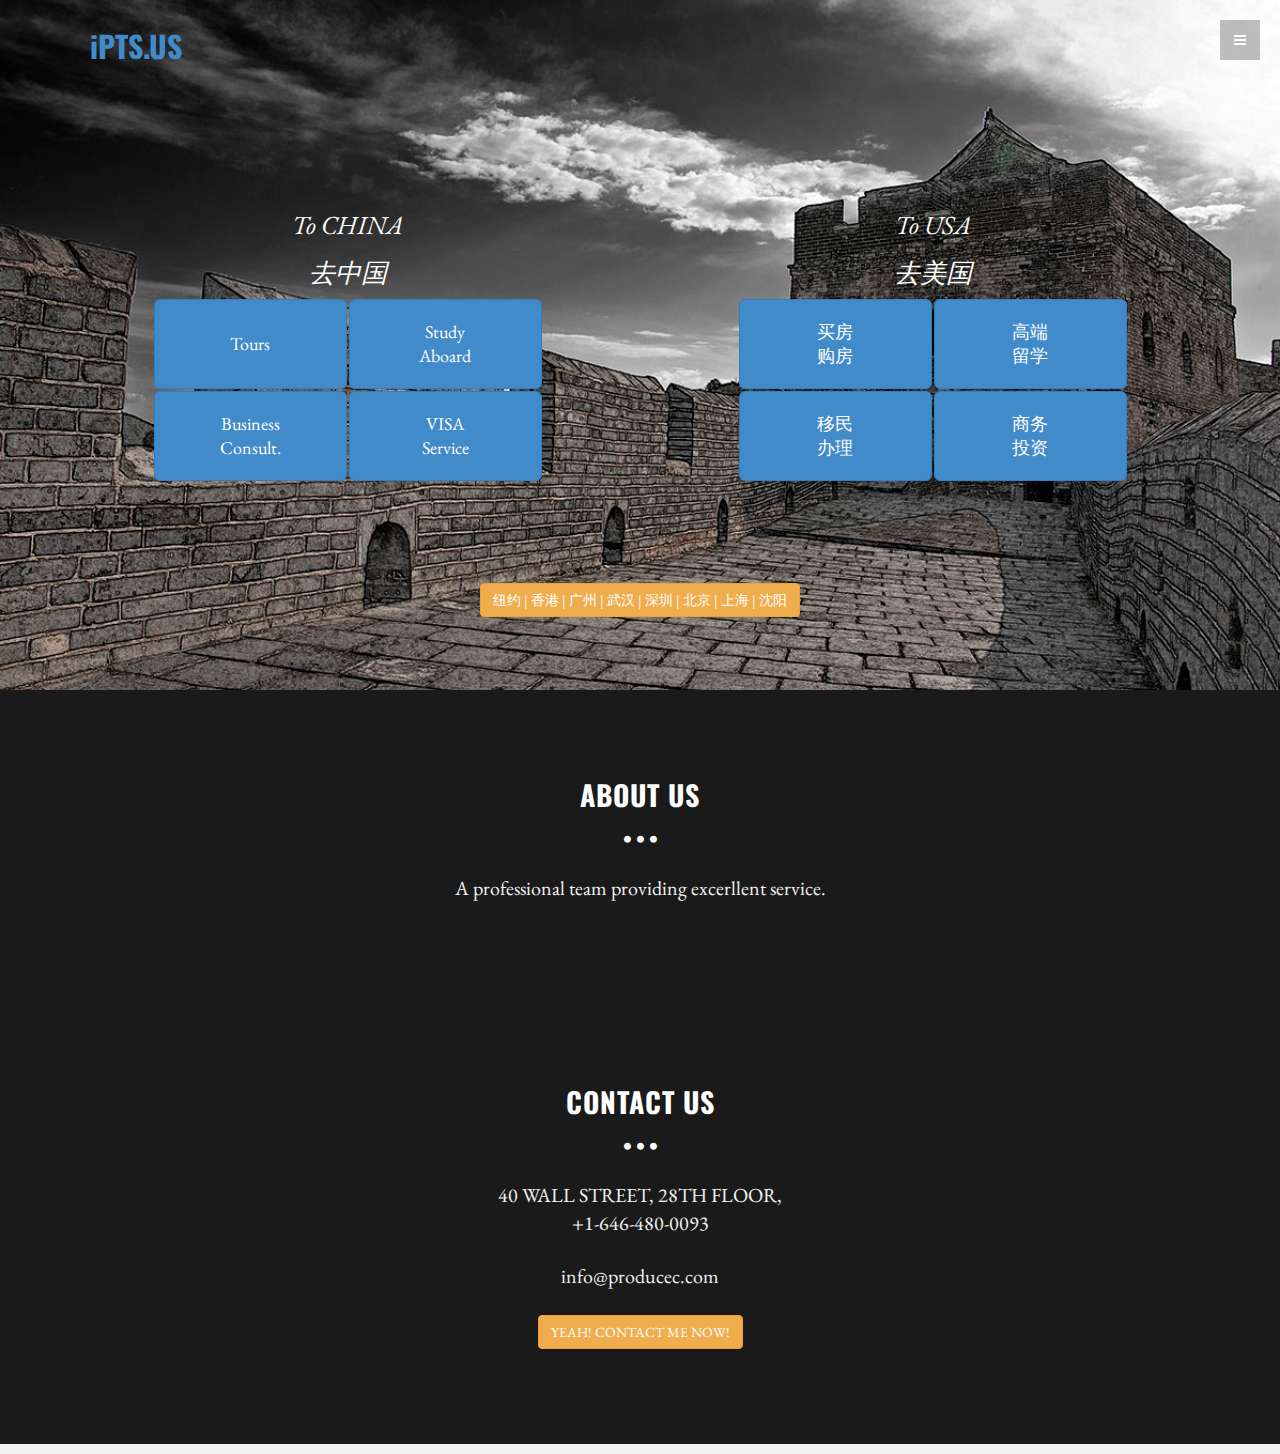
==== index.html @ e6b1e887 "init" ====
<!DOCTYPE html>
<html lang="en">
  <head>
    <meta charset="utf-8">
    <meta name="viewport" content="width=device-width, initial-scale=1.0">
    <meta name="description" content="">
    <meta name="author" content="">
    <link rel="shortcut icon" href="assets/ico/favicon.png">

    <title>IPTS</title>

    <!-- Bootstrap core CSS -->
    <link href="assets/css/bootstrap.css" rel="stylesheet">

    <!-- Custom styles for this template -->
    <link href="assets/css/main.css" rel="stylesheet">
	<link rel="stylesheet" href="assets/css/font-awesome.min.css">

    <script src="assets/js/jquery.min.js"></script>
	<script src="assets/js/modernizr.custom.js"></script>
	

	
    <link href='http://fonts.googleapis.com/css?family=Oswald:400,300,700' rel='stylesheet' type='text/css'>
    <link href='http://fonts.googleapis.com/css?family=EB+Garamond' rel='stylesheet' type='text/css'>

    <!-- HTML5 shim and Respond.js IE8 support of HTML5 elements and media queries -->
    <!--[if lt IE 9]>
      <script src="assets/js/html5shiv.js"></script>
      <script src="assets/js/respond.min.js"></script>
    <![endif]-->
  </head>

  <body data-spy="scroll" data-offset="0" data-target="#theMenu">
		
	<!-- Menu -->
	<nav class="menu" id="theMenu">
		<div class="menu-wrap">
			<h1 class="logo"><a href="index.html#home">Minimal</a></h1>
			<i class="icon-remove menu-close"></i>
			<a href="#home" class="smoothScroll">Home</a>
			<a href="#about" class="smoothScroll">About</a>
			<!--
			<a href="#portfolio" class="smoothScroll">Portfolio</a>
			-->
			<a href="#contact" class="smoothScroll">Contact</a>
			<a href="#"><i class="icon-facebook"></i></a>
			<a href="#"><i class="icon-twitter"></i></a>
			<a href="#"><i class="icon-dribbble"></i></a>
			<a href="#"><i class="icon-envelope"></i></a>
		</div>
		
		<!-- Menu button -->
		<div id="menuToggle"><i class="icon-reorder"></i></div>
	</nav>


	
	<!-- ========== HEADER SECTION ========== -->
	<section id="home" name="home"></section>
	<div id="headerwrap">
		<div class="container">
			<div class="logo">
				iPTS.US
			</div>
			<br>
			<div class="row">
			<!--
				<h1>IPTS</h1>
				<br>
				<h3>Hello, I'm Carlos. I love design.</h3>
			-->
				<div class="myspace"></div>
				<div class="col-xs-6">
					<h3>To CHINA</h3>
					<h3>去中国</h3>
					<div class="row">
						<div class="col-xs-2"></div>
						<div class="col-xs-4">
							<button type="button" class="btn btn-primary btn-lg btn-block">Tours</button>
						</div>
						<div class="col-xs-4">
							<button type="button" class="btn btn-primary btn-lg btn-block">Study<br/>Aboard</button>
						</div>
					</div>
					<div class="row">
						<div class="col-xs-2"></div>
						<div class="col-xs-4">
							<button type="button" class="btn btn-primary btn-lg btn-block">Business <br/>Consult.</button>
						</div>
						<div class="col-xs-4">
							<button type="button" class="btn btn-primary btn-lg btn-block">VISA <br/>Service</button>
						</div>					
					</div>
				</div>
				
				<div class="col-xs-6">
					<h3>To USA</h3>
					<h3>去美国</h3>
					<div class="row">
						<div class="col-xs-2"></div>
						<div class="col-xs-4">
							<button type="button" class="btn btn-primary btn-lg btn-block">买房<br/>购房</button>
						</div>
						<div class="col-xs-4">
							<button type="button" class="btn btn-primary btn-lg btn-block">高端<br/>留学</button>
						</div>
					</div>
					<div class="row">
						<div class="col-xs-2"></div>
						<div class="col-xs-4">
							<button type="button" class="btn btn-primary btn-lg btn-block">移民<br/>办理</button>
						</div>
						<div class="col-xs-4">
							<button type="button" class="btn btn-primary btn-lg btn-block">商务<br/>投资</button>
						</div>					
					</div>
				</div>

				
				<br>
				<br>
				<div class="col-lg-6 col-lg-offset-3">
				</div>
				
			</div>
		</div><!-- /container -->
		<!--
		<div class="myspace"></div>
		-->
		<div class="myspace"></div>
		
		<button type="button" class="btn btn-warning">纽约&nbsp;|&nbsp;香港&nbsp;|&nbsp;广州&nbsp;|&nbsp;武汉&nbsp;|&nbsp;深圳&nbsp;|&nbsp;北京&nbsp;|&nbsp;上海&nbsp;|&nbsp;沈阳</button>
		
	</div><!-- /headerwrap -->
	
	
	
	<!-- ========== ABOUT SECTION ========== -->
	<section id="about" name="about"></section>
	<div id="f">
		<div class="container">
			<div class="row">
				<h3>ABOUT US</h3>
				<p class="centered"><i class="icon icon-circle"></i><i class="icon icon-circle"></i><i class="icon icon-circle"></i></p>
				
				<!-- INTRO INFORMATIO-->
				<div class="col-lg-6 col-lg-offset-3">
					<p>A professional team providing excerllent service.</p>

				</div>								
			</div>
		</div><!-- /container -->
	</div><!-- /f -->
	

	<!-- ========== CAROUSEL SECTION ========== -->	
	<!--
	<section id="portfolio" name="portfolio"></section>
	<div id="f">
		<div class="container">
			<div class="row centered">
				<h3>SOME PICTURES</h3>
				<p class="centered"><i class="icon icon-circle"></i><i class="icon icon-circle"></i><i class="icon icon-circle"></i></p>
				
				<div class="col-lg-6 col-lg-offset-3">
					<div id="carousel-example-generic" class="carousel slide" data-ride="carousel">
						<!-- Wrapper for slides --
						<div class="carousel-inner">
							<div class="item active centered">
								<img class="img-responsive" src="assets/img/c1.png" alt="">
							</div>
							<div class="item centered">
								<img class="img-responsive" src="assets/img/c2.png" alt="">
							</div>
							<div class="item centered">
								<img class="img-responsive" src="assets/img/c3.png" alt="">
							</div>
						</div>
						<br>
						<br>
						<ol class="carousel-indicators">
						    <li data-target="#carousel-example-generic" data-slide-to="0" class="active"></li>
						    <li data-target="#carousel-example-generic" data-slide-to="1"></li>
						    <li data-target="#carousel-example-generic" data-slide-to="2"></li>
						</ol>
					</div>
				</div><!-- col-lg-8 --
			</div><!-- row --
		</div><!-- container --
	</div>	<!-- f -->

	<!-- ========== CONTACT SECTION ========== -->
	<section id="contact" name="contact"></section>
	<div id="f">
		<div class="container">
			<div class="row">
				<h3>CONTACT US</h3>
				<p class="centered"><i class="icon icon-circle"></i><i class="icon icon-circle"></i><i class="icon icon-circle"></i></p>
				
				<div class="col-lg-6 col-lg-offset-3">
					<p>40 WALL STREET, 28TH FLOOR, <br/NEW YORK, NY 10005<br/>+1-646-480-0093</p>
					<p>info@producec.com</p>
					<p><button type="button" class="btn btn-warning">YEAH! CONTACT ME NOW!</button></p>
				</div>
			</div>
		</div>
	</div>

	

    <!-- Bootstrap core JavaScript
    ================================================== -->
    <!-- Placed at the end of the document so the pages load faster -->
	<script src="assets/js/classie.js"></script>
    <script src="assets/js/bootstrap.min.js"></script>
    <script src="assets/js/smoothscroll.js"></script>
	<script src="assets/js/main.js"></script>
</body>
</html>
---- assets/css/main.css ----
/*
 * Author: Carlos Alvarez
 * URL: http://alvarez.is
 *
 * Project Name: Minimal - Free Bootstrap 3 Theme
 * Version: 1.0
 * URL: http://blacktie.co
 */




body {
  background-color: #f2f2f2;
    font-family: 'EB Garamond', serif;
    font-weight: 300;
    font-size: 16px;
    color: #555;

    -webkit-font-smoothing: antialiased;
    -webkit-overflow-scrolling: touch;
}

/* Titles */
h1, h2, h3, h4, h5, h6 {
    font-family: 'Oswald', sans-serif;
    font-weight: 300;
    color: #333;
}


/* Paragraph & Typographic */
p {
    line-height: 28px;
    margin-bottom: 25px;
}

.centered {
    text-align: center;
}

/* Links */
a {
    color: #f85c37;
    word-wrap: break-word;

    -webkit-transition: color 0.1s ease-in, background 0.1s ease-in;
    -moz-transition: color 0.1s ease-in, background 0.1s ease-in;
    -ms-transition: color 0.1s ease-in, background 0.1s ease-in;
    -o-transition: color 0.1s ease-in, background 0.1s ease-in;
    transition: color 0.1s ease-in, background 0.1s ease-in;
}

a:hover,
a:focus {
    color: #7b7b7b;
    text-decoration: none;
    outline: 0;
}

a:before,
a:after {
    -webkit-transition: color 0.1s ease-in, background 0.1s ease-in;
    -moz-transition: color 0.1s ease-in, background 0.1s ease-in;
    -ms-transition: color 0.1s ease-in, background 0.1s ease-in;
    -o-transition: color 0.1s ease-in, background 0.1s ease-in;
    transition: color 0.1s ease-in, background 0.1s ease-in;
}

 hr {
    display: block;
    height: 1px;
    border: 0;
    border-top: 1px solid #ccc;
    margin: 1em 0;
    padding: 0;
}


/* ==========================================================================
   Wrap Sections
   ========================================================================== */

#headerwrap {
	background: url(../img/header-bg.jpg) no-repeat center top;
	margin-top: -10px;
	padding-top:20px;
	text-align:center;
	background-attachment: relative;
	background-position: center center;
	min-height: 700px;
	width: 100%;
	
    -webkit-background-size: 100%;
    -moz-background-size: 100%;
    -o-background-size: 100%;
    background-size: 100%;

    -webkit-background-size: cover;
    -moz-background-size: cover;
    -o-background-size: cover;
    background-size: cover;
}

#headerwrap h1 {
	margin-top: 150px;
	color: white;
	font-size: 70px;
	font-weight: 700;
}

	/*=============================================*/
/*start change by tangjp*/
#headerwrap h3 {
	color: white;
	font-size: 26px;
	font-weight: 100;
    font-family: 'EB Garamond', serif;
    font-style: oblique;
}

#headerwrap .logo {
	text-align: left;
	margin-left: 20px;
	margin-top: 15px;
	font-family: 'Oswald', sans-serif;
	color: #428bca;
	font-size: 30px;
	font-weight: 700;



}
#headerwrap .myspace {
	height: 100px;
}

#headerwrap .col-xs-4 {
  position: relative;
  min-height: 1px;
  padding: 1px;
}


#headerwrap .btn-block {
	height: 90px;
}
/*end change by tangjp*/
/*=============================================*/
/* Footer Wrap */

#f {
	background: #1a1a1a;
	padding-top: 70px;
	padding-bottom: 70px;
	text-align: center
}

#f h3 {
	color: white;
	font-size: 28px;
	font-weight: 700;
	letter-spacing: 1px;	
}

#f i {
	font-size: 8px;
	color: #fff;
    padding: 3px;
}

#f p {
	font-size: 20px;
	color: #f2f2f2;
}

#f img {
	text-align: center;
}


/* MENU CONF*/

.menu {
	position: fixed;
	right: -200px;
	width: 260px;
	height: 100%;
	top: 0;
	z-index: 10;
	text-align: left;
}

.menu.menu-open {
	right: 0px;
}

.menu-wrap {
	position: absolute;
	top: 0;
	left: 60px;
	background: #1a1a1a;
	width: 200px;
	height: 100%;
}

.menu h1.logo a {
	font-family: 'Oswald', sans-serif;
	font-size: 16px;
	font-weight: 700;
	letter-spacing: 0.15em;
	line-height: 40px;
	text-transform: uppercase;
	color: #ffffff;
	margin-top: 20px;
}

.menu h1.logo a:hover {
	color: #f85c37;
}

.menu img.logo {
	margin: 20px 0;
	max-width: 160px;
}

.menu a {
	margin-left: 20px;
	color: #808080;
	display: block;
	font-size: 12px;
	font-weight: 700;
	line-height: 40px;
	letter-spacing: 0.1em;
	text-transform: uppercase;
}

.menu a:hover {
	color: #ffffff;
}

.menu a:active {
	color: #ffffff;
}

.menu a > i {
	float: left;
	display: inline-block;
	vertical-align: middle; 
	text-align: left;
	width: 25px;
	font-size: 14px;
	line-height: 40px;
	margin: 25px 2px;
}

.menu-close {
	cursor: pointer;
	display: block;
	position: absolute;
	font-size: 14px;
	color: #808080;
	width: 40px;
	height: 40px;
	line-height: 40px;
	top: 20px;
	right: 5px;
	-webkit-transition: all .1s ease-in-out;
	   -moz-transition: all .1s ease-in-out;
		-ms-transition: all .1s ease-in-out;
		 -o-transition: all .1s ease-in-out;
			transition: all .1s ease-in-out;
}

.menu-close:hover {
	color: #ffffff;
	-webkit-transition: all .1s ease-in-out;
	   -moz-transition: all .1s ease-in-out;
		-ms-transition: all .1s ease-in-out;
		 -o-transition: all .1s ease-in-out;
			transition: all .1s ease-in-out;
}

/* Push the body after clicking the menu button */
.body-push {
	overflow-x: hidden;
	position: relative;
	left: 0;
}

.body-push-toright {
	left: 200px;
}

.body-push-toleft {
	left: -200px;
}

.menu,
.body-push {
	-webkit-transition: all .3s ease;
	   -moz-transition: all .3s ease;
		-ms-transition: all .3s ease;
		 -o-transition: all .3s ease;
			transition: all .3s ease;
}

#menuToggle {
	position: absolute;
	top: 20px;
	left: 0;
	z-index: 11;
	display: block;
	text-align: center;
	font-size: 14px;
	color: #ffffff;
	width: 40px;
	height: 40px;
	line-height: 40px;
	cursor: pointer;
	background: rgba(0,0,0,0.25);
	-webkit-transition: all .1s ease-in-out;
	   -moz-transition: all .1s ease-in-out;
		-ms-transition: all .1s ease-in-out;
		 -o-transition: all .1s ease-in-out;
			transition: all .1s ease-in-out;
}

#menuToggle:hover {
	color: #ffffff;
	background: rgba(0,0,0,0.2);
	-webkit-transition: all .1s ease-in-out;
	   -moz-transition: all .1s ease-in-out;
		-ms-transition: all .1s ease-in-out;
		 -o-transition: all .1s ease-in-out;
			transition: all .1s ease-in-out;
}
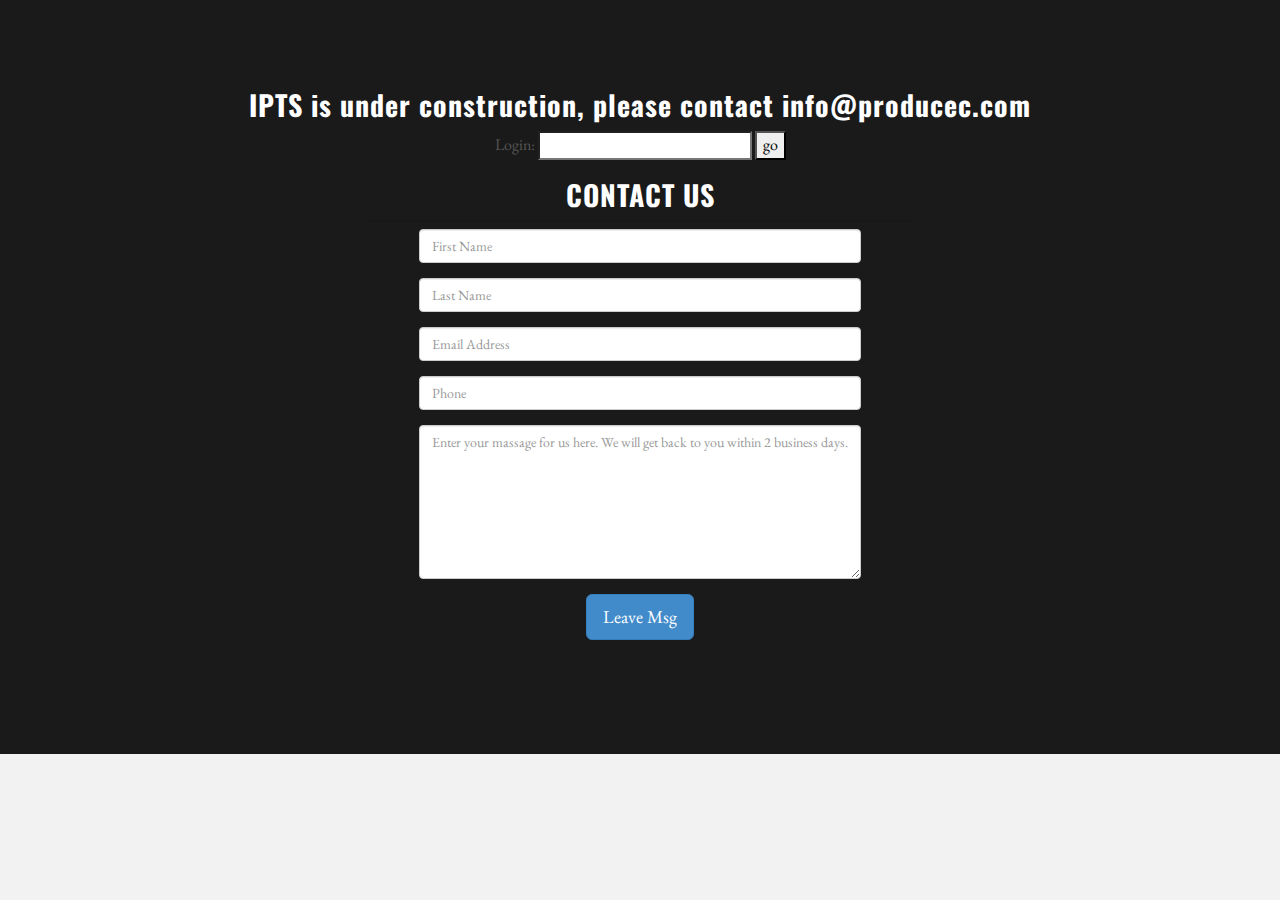
==== commit 462bd3ed: "增加地图和首页密码" ====
--- a/index.html
+++ b/index.html
@@ -4,7 +4,7 @@
     <meta charset="utf-8">
     <meta name="viewport" content="width=device-width, initial-scale=1.0">
     <meta name="description" content="">
-    <meta name="author" content="">
+    <meta name="ft@producec.com" content="">
     <link rel="shortcut icon" href="assets/ico/favicon.png">
 
     <title>IPTS</title>
@@ -32,168 +32,15 @@
   </head>
 
   <body data-spy="scroll" data-offset="0" data-target="#theMenu">
-		
-	<!-- Menu -->
-	<nav class="menu" id="theMenu">
-		<div class="menu-wrap">
-			<h1 class="logo"><a href="index.html#home">Minimal</a></h1>
-			<i class="icon-remove menu-close"></i>
-			<a href="#home" class="smoothScroll">Home</a>
-			<a href="#about" class="smoothScroll">About</a>
-			<!--
-			<a href="#portfolio" class="smoothScroll">Portfolio</a>
-			-->
-			<a href="#contact" class="smoothScroll">Contact</a>
-			<a href="#"><i class="icon-facebook"></i></a>
-			<a href="#"><i class="icon-twitter"></i></a>
-			<a href="#"><i class="icon-dribbble"></i></a>
-			<a href="#"><i class="icon-envelope"></i></a>
-		</div>
-		
-		<!-- Menu button -->
-		<div id="menuToggle"><i class="icon-reorder"></i></div>
-	</nav>
-
-
-	
-	<!-- ========== HEADER SECTION ========== -->
-	<section id="home" name="home"></section>
-	<div id="headerwrap">
-		<div class="container">
-			<div class="logo">
-				iPTS.US
-			</div>
-			<br>
-			<div class="row">
-			<!--
-				<h1>IPTS</h1>
-				<br>
-				<h3>Hello, I'm Carlos. I love design.</h3>
-			-->
-				<div class="myspace"></div>
-				<div class="col-xs-6">
-					<h3>To CHINA</h3>
-					<h3>去中国</h3>
-					<div class="row">
-						<div class="col-xs-2"></div>
-						<div class="col-xs-4">
-							<button type="button" class="btn btn-primary btn-lg btn-block">Tours</button>
-						</div>
-						<div class="col-xs-4">
-							<button type="button" class="btn btn-primary btn-lg btn-block">Study<br/>Aboard</button>
-						</div>
-					</div>
-					<div class="row">
-						<div class="col-xs-2"></div>
-						<div class="col-xs-4">
-							<button type="button" class="btn btn-primary btn-lg btn-block">Business <br/>Consult.</button>
-						</div>
-						<div class="col-xs-4">
-							<button type="button" class="btn btn-primary btn-lg btn-block">VISA <br/>Service</button>
-						</div>					
-					</div>
-				</div>
-				
-				<div class="col-xs-6">
-					<h3>To USA</h3>
-					<h3>去美国</h3>
-					<div class="row">
-						<div class="col-xs-2"></div>
-						<div class="col-xs-4">
-							<button type="button" class="btn btn-primary btn-lg btn-block">买房<br/>购房</button>
-						</div>
-						<div class="col-xs-4">
-							<button type="button" class="btn btn-primary btn-lg btn-block">高端<br/>留学</button>
-						</div>
-					</div>
-					<div class="row">
-						<div class="col-xs-2"></div>
-						<div class="col-xs-4">
-							<button type="button" class="btn btn-primary btn-lg btn-block">移民<br/>办理</button>
-						</div>
-						<div class="col-xs-4">
-							<button type="button" class="btn btn-primary btn-lg btn-block">商务<br/>投资</button>
-						</div>					
-					</div>
-				</div>
-
-				
-				<br>
-				<br>
-				<div class="col-lg-6 col-lg-offset-3">
-				</div>
-				
-			</div>
-		</div><!-- /container -->
-		<!--
-		<div class="myspace"></div>
-		-->
-		<div class="myspace"></div>
-		
-		<button type="button" class="btn btn-warning">纽约&nbsp;|&nbsp;香港&nbsp;|&nbsp;广州&nbsp;|&nbsp;武汉&nbsp;|&nbsp;深圳&nbsp;|&nbsp;北京&nbsp;|&nbsp;上海&nbsp;|&nbsp;沈阳</button>
-		
-	</div><!-- /headerwrap -->
 	
 	
-	
-	<!-- ========== ABOUT SECTION ========== -->
-	<section id="about" name="about"></section>
-	<div id="f">
-		<div class="container">
-			<div class="row">
-				<h3>ABOUT US</h3>
-				<p class="centered"><i class="icon icon-circle"></i><i class="icon icon-circle"></i><i class="icon icon-circle"></i></p>
-				
-				<!-- INTRO INFORMATIO-->
-				<div class="col-lg-6 col-lg-offset-3">
-					<p>A professional team providing excerllent service.</p>
-
-				</div>								
-			</div>
-		</div><!-- /container -->
-	</div><!-- /f -->
-	
-
-	<!-- ========== CAROUSEL SECTION ========== -->	
-	<!--
-	<section id="portfolio" name="portfolio"></section>
-	<div id="f">
-		<div class="container">
-			<div class="row centered">
-				<h3>SOME PICTURES</h3>
-				<p class="centered"><i class="icon icon-circle"></i><i class="icon icon-circle"></i><i class="icon icon-circle"></i></p>
-				
-				<div class="col-lg-6 col-lg-offset-3">
-					<div id="carousel-example-generic" class="carousel slide" data-ride="carousel">
-						<!-- Wrapper for slides --
-						<div class="carousel-inner">
-							<div class="item active centered">
-								<img class="img-responsive" src="assets/img/c1.png" alt="">
-							</div>
-							<div class="item centered">
-								<img class="img-responsive" src="assets/img/c2.png" alt="">
-							</div>
-							<div class="item centered">
-								<img class="img-responsive" src="assets/img/c3.png" alt="">
-							</div>
-						</div>
-						<br>
-						<br>
-						<ol class="carousel-indicators">
-						    <li data-target="#carousel-example-generic" data-slide-to="0" class="active"></li>
-						    <li data-target="#carousel-example-generic" data-slide-to="1"></li>
-						    <li data-target="#carousel-example-generic" data-slide-to="2"></li>
-						</ol>
-					</div>
-				</div><!-- col-lg-8 --
-			</div><!-- row --
-		</div><!-- container --
-	</div>	<!-- f -->
 
 	<!-- ========== CONTACT SECTION ========== -->
 	<section id="contact" name="contact"></section>
 	<div id="f">
 		<div class="container">
+		<h3>IPTS is under construction, please contact info@producec.com</h3>
+<!-- 
 			<div class="row">
 				<h3>CONTACT US</h3>
 				<p class="centered"><i class="icon icon-circle"></i><i class="icon icon-circle"></i><i class="icon icon-circle"></i></p>
@@ -204,6 +51,58 @@
 					<p><button type="button" class="btn btn-warning">YEAH! CONTACT ME NOW!</button></p>
 				</div>
 			</div>
+ -->
+			<form class="form-horizontal" name="input" action="redirect.php" method="post">
+				Login: 
+				<input type="password" name="pass" />
+				<input type="submit" value="go" />
+			</form>
+			<div class="row">
+				<h3>CONTACT US</h3>
+				<div class="col-md-3"></div>
+		        <div class="col-md-6">
+		            <div class="well-ft">
+		                <form class="form-horizontal" method="post">
+		                    <fieldset>
+<!-- 		                        <legend class="text-center header">Contact us</legend> -->
+		                        <div class="form-group">
+		                            <div class="col-md-10 col-md-offset-1">
+		                                <input id="fname" name="name" type="text" placeholder="First Name" class="form-control">
+		                            </div>
+		                        </div>
+		                        <div class="form-group">
+		                            <div class="col-md-10 col-md-offset-1">
+		                                <input id="lname" name="name" type="text" placeholder="Last Name" class="form-control">
+		                            </div>
+		                        </div>
+
+		                        <div class="form-group">
+		                            <div class="col-md-10 col-md-offset-1">
+		                                <input id="email" name="email" type="text" placeholder="Email Address" class="form-control">
+		                            </div>
+		                        </div>
+
+		                        <div class="form-group">
+		                            <div class="col-md-10 col-md-offset-1">
+		                                <input id="phone" name="phone" type="text" placeholder="Phone" class="form-control">
+		                            </div>
+		                        </div>
+
+		                        <div class="form-group">
+		                            <div class="col-md-10 col-md-offset-1">
+		                                <textarea class="form-control" id="message" name="message" placeholder="Enter your massage for us here. We will get back to you within 2 business days." rows="7"></textarea>
+		                            </div>
+		                        </div>
+
+		                        <div class="form-group">
+		                            <div class="col-md-12 text-center">
+		                                <button type="submit" class="btn btn-primary btn-lg">Leave Msg</button>
+		                            </div>
+		                        </div>
+		                    </fieldset>
+		                </form>
+		            </div>
+		        </div>
 		</div>
 	</div>
 
@@ -212,6 +111,8 @@
     <!-- Bootstrap core JavaScript
     ================================================== -->
     <!-- Placed at the end of the document so the pages load faster -->
+    <script src="http://maps.google.com/maps/api/js?sensor=false"></script>
+	<script src="assets/js/map.js"></script>
 	<script src="assets/js/classie.js"></script>
     <script src="assets/js/bootstrap.min.js"></script>
     <script src="assets/js/smoothscroll.js"></script>
--- a/assets/css/main.css
+++ b/assets/css/main.css
@@ -115,7 +115,7 @@
 	color: white;
 	font-size: 26px;
 	font-weight: 100;
-    font-family: 'EB Garamond', serif;
+    /*font-family: 'EB Garamond', serif;*/
     font-style: oblique;
 }
 
@@ -144,7 +144,50 @@
 
 #headerwrap .btn-block {
 	height: 90px;
-}
+	font-weight: 100;
+	font-family: 'Oswald', sans-serif;
+}
+
+.padbig {
+    padding: 20px;
+}
+
+
+.map {
+    min-width: 300px;
+    min-height:200px;
+    width:100%;
+    height:100%;
+}
+
+.well-ft {
+  min-height: 20px;
+  padding: 19px;
+  margin-bottom: 20px;
+  /*background-color: #f5f5f5;*/
+  /*border: 1px solid #e3e3e3;*/
+  border-radius: 4px;
+  -webkit-box-shadow: inset 0 1px 1px rgba(0, 0, 0, 0.05);
+          box-shadow: inset 0 1px 1px rgba(0, 0, 0, 0.05);	
+  padding: 9px;
+  border-radius: 3px;
+}
+
+.panel-ft {
+	color: white;
+  margin-bottom: 20px;
+  /*background-color: #ffffff;*/
+  /*border: 1px solid #e3e3e3;*/
+  border-radius: 4px;
+  -webkit-box-shadow: 0 1px 1px rgba(0, 0, 0, 0.05);
+          box-shadow: 0 1px 1px rgba(0, 0, 0, 0.05);
+}
+
+.panel-ft h4 {
+	color: white;
+	font-weight: 700;
+}
+
 /*end change by tangjp*/
 /*=============================================*/
 /* Footer Wrap */
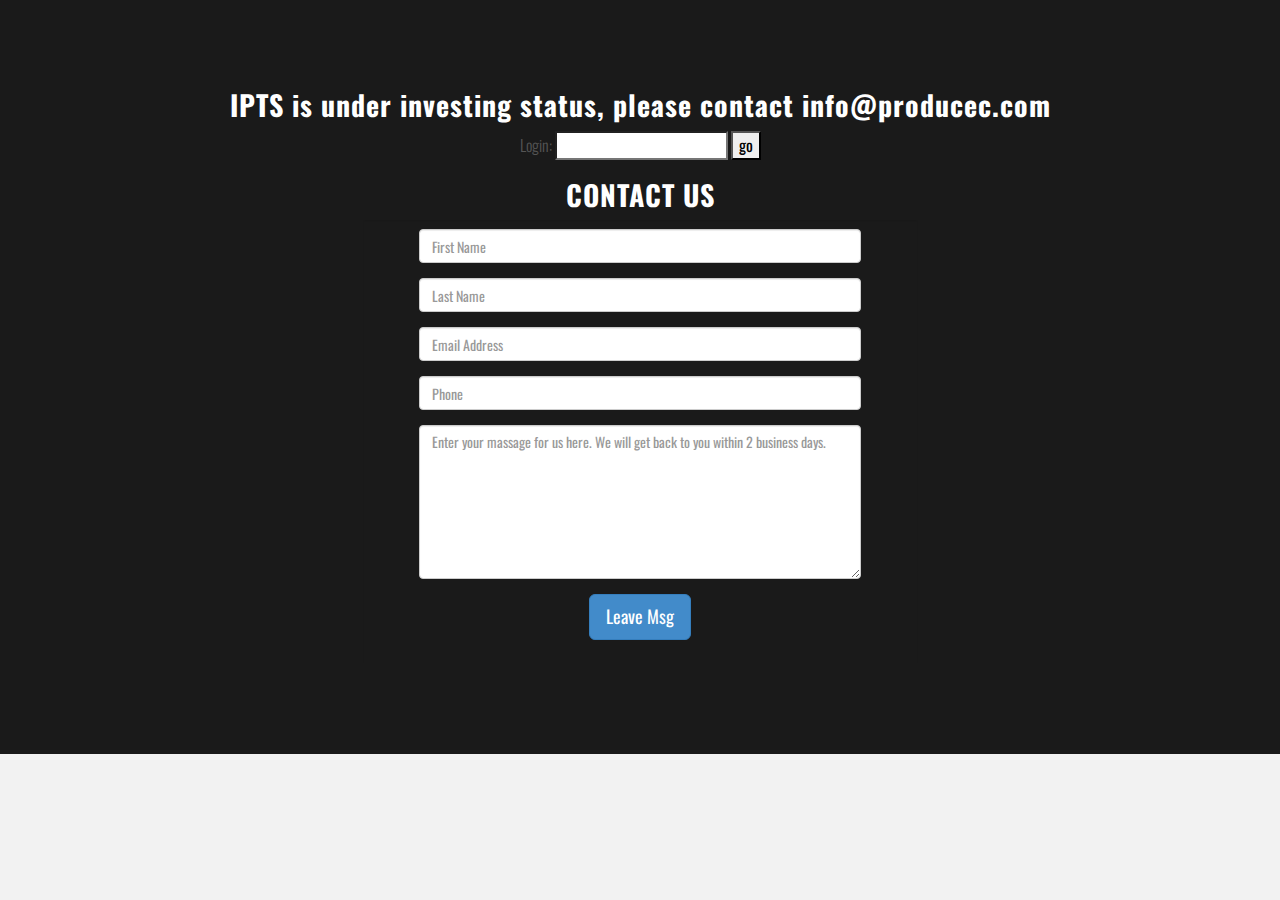
==== commit a332d503: "改动首页部分字体和链接，增加留学页面的JS关联" ====
--- a/index.html
+++ b/index.html
@@ -39,7 +39,7 @@
 	<section id="contact" name="contact"></section>
 	<div id="f">
 		<div class="container">
-		<h3>IPTS is under construction, please contact info@producec.com</h3>
+		<h3>IPTS is under investing status, please contact info@producec.com</h3>
 <!-- 
 			<div class="row">
 				<h3>CONTACT US</h3>
--- a/assets/css/main.css
+++ b/assets/css/main.css
@@ -12,7 +12,7 @@
 
 body {
   background-color: #f2f2f2;
-    font-family: 'EB Garamond', serif;
+    font-family: 'Oswald', sans-serif, 'EB Garamond', serif;
     font-weight: 300;
     font-size: 16px;
     color: #555;
@@ -141,6 +141,11 @@
   padding: 1px;
 }
 
+#headerwrap .col-xs-10 {
+  position: relative;
+  min-height: 1px;
+  padding: 1px;
+}
 
 #headerwrap .btn-block {
 	height: 90px;
@@ -174,19 +179,137 @@
 }
 
 .panel-ft {
-	color: white;
+  color: white;
   margin-bottom: 20px;
+  /*margin-top: 20px;*/
   /*background-color: #ffffff;*/
   /*border: 1px solid #e3e3e3;*/
   border-radius: 4px;
+  border: 0px;
   -webkit-box-shadow: 0 1px 1px rgba(0, 0, 0, 0.05);
           box-shadow: 0 1px 1px rgba(0, 0, 0, 0.05);
+}
+
+.row-ft {
+	margin-top: 5px;
+	/*margin-right: 55px;*/
 }
 
 .panel-ft h4 {
 	color: white;
 	font-weight: 700;
 }
+
+#colordiv > .container {
+	margin-top: 20px;
+}
+
+
+/*study start*/
+
+   #colordiv {
+        background-color: rgb(200, 208, 216);
+    }
+
+    .navbar-inverse {
+        background-color: #428BCA;
+    }
+
+    .navbar-inverse .navbar-nav > .active > a:hover, .navbar-inverse .navbar-nav > li > a:hover, .navbar-inverse .navbar-nav > li > a:focus {
+        background-color: #428BCA;
+        border-bottom: 3px solid white;
+    }
+
+    .navbar-inverse .navbar-nav > .active > a, .navbar-inverse .navbar-nav > .open > a, .navbar-inverse .navbar-nav > .open > a, .navbar-inverse .navbar-nav > .open > a:hover, .navbar-inverse .navbar-nav > .open > a, .navbar-inverse .navbar-nav > .open > a:hover, .navbar-inverse .navbar-nav > .open > a:focus {
+        background-color: #71AB6F;
+    }
+
+    .navbar-inverse {
+        background-image: none;
+    }
+
+    .dropdown-menu > li > a:hover, .dropdown-menu > li > a:focus {
+        background-image: none;
+    }
+
+    .navbar-inverse {
+        border-color: transparent;
+    }
+
+    .navbar-inverse .navbar-brand {
+        color: #FFFFFF;
+    }
+
+    .navbar-inverse .navbar-brand:hover {
+        color: #FFFFFF;
+    }
+
+    .navbar-inverse .navbar-nav > li > a {
+        color: #FFFFFF;
+    }
+
+    .navbar-inverse .navbar-nav > li > a:hover, .navbar-inverse .navbar-nav > li > a:focus {
+        color: #FFFFFF;
+    }
+
+    .navbar-inverse .navbar-nav > .active > a, .navbar-inverse .navbar-nav > .open > a, .navbar-inverse .navbar-nav > .open > a:hover, .navbar-inverse .navbar-nav > .open > a:focus {
+        color: #FFFFFF;
+    }
+
+    .navbar-inverse .navbar-nav > .active > a:hover, .navbar-inverse .navbar-nav > .active > a:focus {
+        color: #FFFFFF;
+    }
+
+
+    .navbar-inverse .navbar-nav > .dropdown > a .caret {
+        border-top-color: #999999;
+    }
+
+    .navbar-inverse .navbar-nav > .dropdown > a:hover .caret {
+        border-top-color: #9CFF99;
+    }
+
+    .navbar-inverse .navbar-nav > .dropdown > a .caret {
+        border-bottom-color: #999999;
+    }
+
+    .navbar-inverse .navbar-nav > .dropdown > a:hover .caret {
+        border-bottom-color: #9CFF99;
+    }
+
+
+
+    /* Carousel base class */
+    .carousel {
+      height: 350px;
+      /*margin-bottom: 60px;*/
+    }
+    /* Since positioning the image, we need to help out the caption */
+    .carousel-caption {
+      z-index: 10;
+    }
+
+    /* Declare heights because of positioning of img element */
+    .carousel .item {
+      height: 350px;
+      background-color: #7f96ae;
+    }
+/*study end*/
+
+
+
+
+
+
+
+
+
+
+
+
+
+
+
 
 /*end change by tangjp*/
 /*=============================================*/
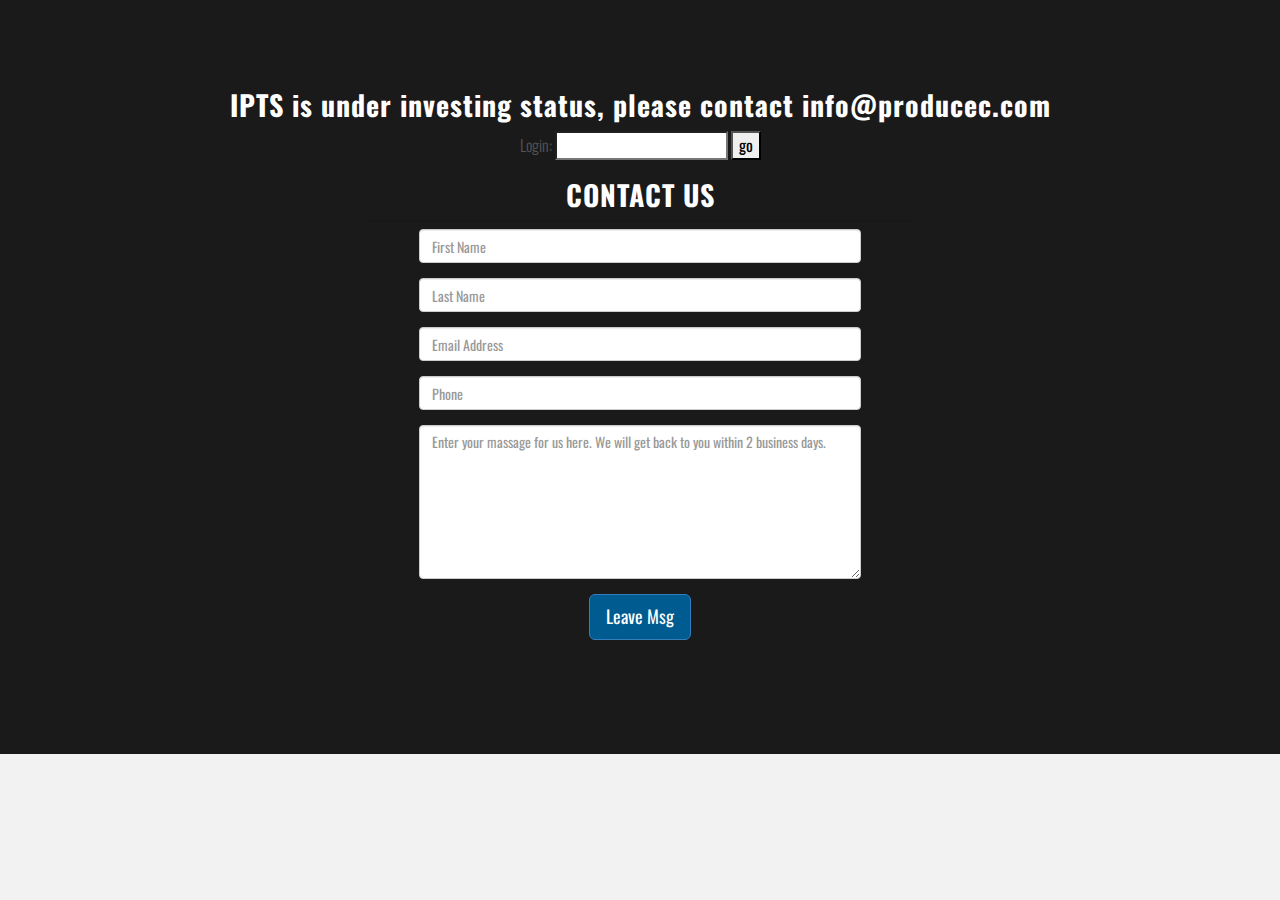
==== commit 97d96d09: "syn ipts" ====
--- a/index.html
+++ b/index.html
@@ -1,121 +1,121 @@
-<!DOCTYPE html>
-<html lang="en">
-  <head>
-    <meta charset="utf-8">
-    <meta name="viewport" content="width=device-width, initial-scale=1.0">
-    <meta name="description" content="">
-    <meta name="ft@producec.com" content="">
-    <link rel="shortcut icon" href="assets/ico/favicon.png">
-
-    <title>IPTS</title>
-
-    <!-- Bootstrap core CSS -->
-    <link href="assets/css/bootstrap.css" rel="stylesheet">
-
-    <!-- Custom styles for this template -->
-    <link href="assets/css/main.css" rel="stylesheet">
-	<link rel="stylesheet" href="assets/css/font-awesome.min.css">
-
-    <script src="assets/js/jquery.min.js"></script>
-	<script src="assets/js/modernizr.custom.js"></script>
-	
-
-	
-    <link href='http://fonts.googleapis.com/css?family=Oswald:400,300,700' rel='stylesheet' type='text/css'>
-    <link href='http://fonts.googleapis.com/css?family=EB+Garamond' rel='stylesheet' type='text/css'>
-
-    <!-- HTML5 shim and Respond.js IE8 support of HTML5 elements and media queries -->
-    <!--[if lt IE 9]>
-      <script src="assets/js/html5shiv.js"></script>
-      <script src="assets/js/respond.min.js"></script>
-    <![endif]-->
-  </head>
-
-  <body data-spy="scroll" data-offset="0" data-target="#theMenu">
-	
-	
-
-	<!-- ========== CONTACT SECTION ========== -->
-	<section id="contact" name="contact"></section>
-	<div id="f">
-		<div class="container">
-		<h3>IPTS is under investing status, please contact info@producec.com</h3>
-<!-- 
-			<div class="row">
-				<h3>CONTACT US</h3>
-				<p class="centered"><i class="icon icon-circle"></i><i class="icon icon-circle"></i><i class="icon icon-circle"></i></p>
-				
-				<div class="col-lg-6 col-lg-offset-3">
-					<p>40 WALL STREET, 28TH FLOOR, <br/NEW YORK, NY 10005<br/>+1-646-480-0093</p>
-					<p>info@producec.com</p>
-					<p><button type="button" class="btn btn-warning">YEAH! CONTACT ME NOW!</button></p>
-				</div>
-			</div>
- -->
-			<form class="form-horizontal" name="input" action="redirect.php" method="post">
-				Login: 
-				<input type="password" name="pass" />
-				<input type="submit" value="go" />
-			</form>
-			<div class="row">
-				<h3>CONTACT US</h3>
-				<div class="col-md-3"></div>
-		        <div class="col-md-6">
-		            <div class="well-ft">
-		                <form class="form-horizontal" method="post">
-		                    <fieldset>
-<!-- 		                        <legend class="text-center header">Contact us</legend> -->
-		                        <div class="form-group">
-		                            <div class="col-md-10 col-md-offset-1">
-		                                <input id="fname" name="name" type="text" placeholder="First Name" class="form-control">
-		                            </div>
-		                        </div>
-		                        <div class="form-group">
-		                            <div class="col-md-10 col-md-offset-1">
-		                                <input id="lname" name="name" type="text" placeholder="Last Name" class="form-control">
-		                            </div>
-		                        </div>
-
-		                        <div class="form-group">
-		                            <div class="col-md-10 col-md-offset-1">
-		                                <input id="email" name="email" type="text" placeholder="Email Address" class="form-control">
-		                            </div>
-		                        </div>
-
-		                        <div class="form-group">
-		                            <div class="col-md-10 col-md-offset-1">
-		                                <input id="phone" name="phone" type="text" placeholder="Phone" class="form-control">
-		                            </div>
-		                        </div>
-
-		                        <div class="form-group">
-		                            <div class="col-md-10 col-md-offset-1">
-		                                <textarea class="form-control" id="message" name="message" placeholder="Enter your massage for us here. We will get back to you within 2 business days." rows="7"></textarea>
-		                            </div>
-		                        </div>
-
-		                        <div class="form-group">
-		                            <div class="col-md-12 text-center">
-		                                <button type="submit" class="btn btn-primary btn-lg">Leave Msg</button>
-		                            </div>
-		                        </div>
-		                    </fieldset>
-		                </form>
-		            </div>
-		        </div>
-		</div>
-	</div>
-
-	
-
-    <!-- Bootstrap core JavaScript
-    ================================================== -->
-    <!-- Placed at the end of the document so the pages load faster -->
-    <script src="http://maps.google.com/maps/api/js?sensor=false"></script>
-	<script src="assets/js/map.js"></script>
-	<script src="assets/js/classie.js"></script>
-    <script src="assets/js/bootstrap.min.js"></script>
-    <script src="assets/js/smoothscroll.js"></script>
-	<script src="assets/js/main.js"></script>
-</body>
-</html>
+<!DOCTYPE html>
+<html lang="en">
+  <head>
+    <meta charset="utf-8">
+    <meta name="viewport" content="width=device-width, initial-scale=1.0">
+    <meta name="description" content="">
+    <meta name="ft@producec.com" content="">
+    <link rel="shortcut icon" href="assets/ico/favicon.png">
+
+    <title>IPTS</title>
+
+    <!-- Bootstrap core CSS -->
+    <link href="assets/css/bootstrap.css" rel="stylesheet">
+
+    <!-- Custom styles for this template -->
+    <link href="assets/css/main.css" rel="stylesheet">
+	<link rel="stylesheet" href="assets/css/font-awesome.min.css">
+
+    <script src="assets/js/jquery.min.js"></script>
+	<script src="assets/js/modernizr.custom.js"></script>
+	
+
+	
+    <link href='http://fonts.googleapis.com/css?family=Oswald:400,300,700' rel='stylesheet' type='text/css'>
+    <link href='http://fonts.googleapis.com/css?family=EB+Garamond' rel='stylesheet' type='text/css'>
+
+    <!-- HTML5 shim and Respond.js IE8 support of HTML5 elements and media queries -->
+    <!--[if lt IE 9]>
+      <script src="assets/js/html5shiv.js"></script>
+      <script src="assets/js/respond.min.js"></script>
+    <![endif]-->
+  </head>
+
+  <body data-spy="scroll" data-offset="0" data-target="#theMenu">
+	
+	
+
+	<!-- ========== CONTACT SECTION ========== -->
+	<section id="contact" name="contact"></section>
+	<div id="f">
+		<div class="container">
+		<h3>IPTS is under investing status, please contact info@producec.com</h3>
+<!-- 
+			<div class="row">
+				<h3>CONTACT US</h3>
+				<p class="centered"><i class="icon icon-circle"></i><i class="icon icon-circle"></i><i class="icon icon-circle"></i></p>
+				
+				<div class="col-lg-6 col-lg-offset-3">
+					<p>40 WALL STREET, 28TH FLOOR, <br/NEW YORK, NY 10005<br/>+1-646-480-0093</p>
+					<p>info@producec.com</p>
+					<p><button type="button" class="btn btn-warning">YEAH! CONTACT ME NOW!</button></p>
+				</div>
+			</div>
+ -->
+			<form class="form-horizontal" name="input" action="redirect.php" method="post">
+				Login: 
+				<input type="password" name="pass" />
+				<input type="submit" value="go" />
+			</form>
+			<div class="row">
+				<h3>CONTACT US</h3>
+				<div class="col-md-3"></div>
+		        <div class="col-md-6">
+		            <div class="well-ft">
+		                <form class="form-horizontal" method="post">
+		                    <fieldset>
+<!-- 		                        <legend class="text-center header">Contact us</legend> -->
+		                        <div class="form-group">
+		                            <div class="col-md-10 col-md-offset-1">
+		                                <input id="fname" name="name" type="text" placeholder="First Name" class="form-control">
+		                            </div>
+		                        </div>
+		                        <div class="form-group">
+		                            <div class="col-md-10 col-md-offset-1">
+		                                <input id="lname" name="name" type="text" placeholder="Last Name" class="form-control">
+		                            </div>
+		                        </div>
+
+		                        <div class="form-group">
+		                            <div class="col-md-10 col-md-offset-1">
+		                                <input id="email" name="email" type="text" placeholder="Email Address" class="form-control">
+		                            </div>
+		                        </div>
+
+		                        <div class="form-group">
+		                            <div class="col-md-10 col-md-offset-1">
+		                                <input id="phone" name="phone" type="text" placeholder="Phone" class="form-control">
+		                            </div>
+		                        </div>
+
+		                        <div class="form-group">
+		                            <div class="col-md-10 col-md-offset-1">
+		                                <textarea class="form-control" id="message" name="message" placeholder="Enter your massage for us here. We will get back to you within 2 business days." rows="7"></textarea>
+		                            </div>
+		                        </div>
+
+		                        <div class="form-group">
+		                            <div class="col-md-12 text-center">
+		                                <button type="submit" class="btn btn-primary btn-lg">Leave Msg</button>
+		                            </div>
+		                        </div>
+		                    </fieldset>
+		                </form>
+		            </div>
+		        </div>
+		</div>
+	</div>
+
+	
+
+    <!-- Bootstrap core JavaScript
+    ================================================== -->
+    <!-- Placed at the end of the document so the pages load faster -->
+    <script src="http://maps.google.com/maps/api/js?sensor=false"></script>
+	<script src="assets/js/map.js"></script>
+	<script src="assets/js/classie.js"></script>
+    <script src="assets/js/bootstrap.min.js"></script>
+    <script src="assets/js/smoothscroll.js"></script>
+	<script src="assets/js/main.js"></script>
+</body>
+</html>
--- a/assets/css/main.css
+++ b/assets/css/main.css
@@ -1,505 +1,600 @@
-/*
- * Author: Carlos Alvarez
- * URL: http://alvarez.is
- *
- * Project Name: Minimal - Free Bootstrap 3 Theme
- * Version: 1.0
- * URL: http://blacktie.co
- */
-
-
-
-
-body {
-  background-color: #f2f2f2;
-    font-family: 'Oswald', sans-serif, 'EB Garamond', serif;
-    font-weight: 300;
-    font-size: 16px;
-    color: #555;
-
-    -webkit-font-smoothing: antialiased;
-    -webkit-overflow-scrolling: touch;
-}
-
-/* Titles */
-h1, h2, h3, h4, h5, h6 {
-    font-family: 'Oswald', sans-serif;
-    font-weight: 300;
-    color: #333;
-}
-
-
-/* Paragraph & Typographic */
-p {
-    line-height: 28px;
-    margin-bottom: 25px;
-}
-
-.centered {
-    text-align: center;
-}
-
-/* Links */
-a {
-    color: #f85c37;
-    word-wrap: break-word;
-
-    -webkit-transition: color 0.1s ease-in, background 0.1s ease-in;
-    -moz-transition: color 0.1s ease-in, background 0.1s ease-in;
-    -ms-transition: color 0.1s ease-in, background 0.1s ease-in;
-    -o-transition: color 0.1s ease-in, background 0.1s ease-in;
-    transition: color 0.1s ease-in, background 0.1s ease-in;
-}
-
-a:hover,
-a:focus {
-    color: #7b7b7b;
-    text-decoration: none;
-    outline: 0;
-}
-
-a:before,
-a:after {
-    -webkit-transition: color 0.1s ease-in, background 0.1s ease-in;
-    -moz-transition: color 0.1s ease-in, background 0.1s ease-in;
-    -ms-transition: color 0.1s ease-in, background 0.1s ease-in;
-    -o-transition: color 0.1s ease-in, background 0.1s ease-in;
-    transition: color 0.1s ease-in, background 0.1s ease-in;
-}
-
- hr {
-    display: block;
-    height: 1px;
-    border: 0;
-    border-top: 1px solid #ccc;
-    margin: 1em 0;
-    padding: 0;
-}
-
-
-/* ==========================================================================
-   Wrap Sections
-   ========================================================================== */
-
-#headerwrap {
-	background: url(../img/header-bg.jpg) no-repeat center top;
-	margin-top: -10px;
-	padding-top:20px;
-	text-align:center;
-	background-attachment: relative;
-	background-position: center center;
-	min-height: 700px;
-	width: 100%;
-	
-    -webkit-background-size: 100%;
-    -moz-background-size: 100%;
-    -o-background-size: 100%;
-    background-size: 100%;
-
-    -webkit-background-size: cover;
-    -moz-background-size: cover;
-    -o-background-size: cover;
-    background-size: cover;
-}
-
-#headerwrap h1 {
-	margin-top: 150px;
-	color: white;
-	font-size: 70px;
-	font-weight: 700;
-}
-
-	/*=============================================*/
-/*start change by tangjp*/
-#headerwrap h3 {
-	color: white;
-	font-size: 26px;
-	font-weight: 100;
-    /*font-family: 'EB Garamond', serif;*/
-    font-style: oblique;
-}
-
-#headerwrap .logo {
-	text-align: left;
-	margin-left: 20px;
-	margin-top: 15px;
-	font-family: 'Oswald', sans-serif;
-	color: #428bca;
-	font-size: 30px;
-	font-weight: 700;
-
-
-
-}
-#headerwrap .myspace {
-	height: 100px;
-}
-
-#headerwrap .col-xs-4 {
-  position: relative;
-  min-height: 1px;
-  padding: 1px;
-}
-
-#headerwrap .col-xs-10 {
-  position: relative;
-  min-height: 1px;
-  padding: 1px;
-}
-
-#headerwrap .btn-block {
-	height: 90px;
-	font-weight: 100;
-	font-family: 'Oswald', sans-serif;
-}
-
-.padbig {
-    padding: 20px;
-}
-
-
-.map {
-    min-width: 300px;
-    min-height:200px;
-    width:100%;
-    height:100%;
-}
-
-.well-ft {
-  min-height: 20px;
-  padding: 19px;
-  margin-bottom: 20px;
-  /*background-color: #f5f5f5;*/
-  /*border: 1px solid #e3e3e3;*/
-  border-radius: 4px;
-  -webkit-box-shadow: inset 0 1px 1px rgba(0, 0, 0, 0.05);
-          box-shadow: inset 0 1px 1px rgba(0, 0, 0, 0.05);	
-  padding: 9px;
-  border-radius: 3px;
-}
-
-.panel-ft {
-  color: white;
-  margin-bottom: 20px;
-  /*margin-top: 20px;*/
-  /*background-color: #ffffff;*/
-  /*border: 1px solid #e3e3e3;*/
-  border-radius: 4px;
-  border: 0px;
-  -webkit-box-shadow: 0 1px 1px rgba(0, 0, 0, 0.05);
-          box-shadow: 0 1px 1px rgba(0, 0, 0, 0.05);
-}
-
-.row-ft {
-	margin-top: 5px;
-	/*margin-right: 55px;*/
-}
-
-.panel-ft h4 {
-	color: white;
-	font-weight: 700;
-}
-
-#colordiv > .container {
-	margin-top: 20px;
-}
-
-
-/*study start*/
-
-   #colordiv {
-        background-color: rgb(200, 208, 216);
-    }
-
-    .navbar-inverse {
-        background-color: #428BCA;
-    }
-
-    .navbar-inverse .navbar-nav > .active > a:hover, .navbar-inverse .navbar-nav > li > a:hover, .navbar-inverse .navbar-nav > li > a:focus {
-        background-color: #428BCA;
-        border-bottom: 3px solid white;
-    }
-
-    .navbar-inverse .navbar-nav > .active > a, .navbar-inverse .navbar-nav > .open > a, .navbar-inverse .navbar-nav > .open > a, .navbar-inverse .navbar-nav > .open > a:hover, .navbar-inverse .navbar-nav > .open > a, .navbar-inverse .navbar-nav > .open > a:hover, .navbar-inverse .navbar-nav > .open > a:focus {
-        background-color: #71AB6F;
-    }
-
-    .navbar-inverse {
-        background-image: none;
-    }
-
-    .dropdown-menu > li > a:hover, .dropdown-menu > li > a:focus {
-        background-image: none;
-    }
-
-    .navbar-inverse {
-        border-color: transparent;
-    }
-
-    .navbar-inverse .navbar-brand {
-        color: #FFFFFF;
-    }
-
-    .navbar-inverse .navbar-brand:hover {
-        color: #FFFFFF;
-    }
-
-    .navbar-inverse .navbar-nav > li > a {
-        color: #FFFFFF;
-    }
-
-    .navbar-inverse .navbar-nav > li > a:hover, .navbar-inverse .navbar-nav > li > a:focus {
-        color: #FFFFFF;
-    }
-
-    .navbar-inverse .navbar-nav > .active > a, .navbar-inverse .navbar-nav > .open > a, .navbar-inverse .navbar-nav > .open > a:hover, .navbar-inverse .navbar-nav > .open > a:focus {
-        color: #FFFFFF;
-    }
-
-    .navbar-inverse .navbar-nav > .active > a:hover, .navbar-inverse .navbar-nav > .active > a:focus {
-        color: #FFFFFF;
-    }
-
-
-    .navbar-inverse .navbar-nav > .dropdown > a .caret {
-        border-top-color: #999999;
-    }
-
-    .navbar-inverse .navbar-nav > .dropdown > a:hover .caret {
-        border-top-color: #9CFF99;
-    }
-
-    .navbar-inverse .navbar-nav > .dropdown > a .caret {
-        border-bottom-color: #999999;
-    }
-
-    .navbar-inverse .navbar-nav > .dropdown > a:hover .caret {
-        border-bottom-color: #9CFF99;
-    }
-
-
-
-    /* Carousel base class */
-    .carousel {
-      height: 350px;
-      /*margin-bottom: 60px;*/
-    }
-    /* Since positioning the image, we need to help out the caption */
-    .carousel-caption {
-      z-index: 10;
-    }
-
-    /* Declare heights because of positioning of img element */
-    .carousel .item {
-      height: 350px;
-      background-color: #7f96ae;
-    }
-/*study end*/
-
-
-
-
-
-
-
-
-
-
-
-
-
-
-
-
-/*end change by tangjp*/
-/*=============================================*/
-/* Footer Wrap */
-
-#f {
-	background: #1a1a1a;
-	padding-top: 70px;
-	padding-bottom: 70px;
-	text-align: center
-}
-
-#f h3 {
-	color: white;
-	font-size: 28px;
-	font-weight: 700;
-	letter-spacing: 1px;	
-}
-
-#f i {
-	font-size: 8px;
-	color: #fff;
-    padding: 3px;
-}
-
-#f p {
-	font-size: 20px;
-	color: #f2f2f2;
-}
-
-#f img {
-	text-align: center;
-}
-
-
-/* MENU CONF*/
-
-.menu {
-	position: fixed;
-	right: -200px;
-	width: 260px;
-	height: 100%;
-	top: 0;
-	z-index: 10;
-	text-align: left;
-}
-
-.menu.menu-open {
-	right: 0px;
-}
-
-.menu-wrap {
-	position: absolute;
-	top: 0;
-	left: 60px;
-	background: #1a1a1a;
-	width: 200px;
-	height: 100%;
-}
-
-.menu h1.logo a {
-	font-family: 'Oswald', sans-serif;
-	font-size: 16px;
-	font-weight: 700;
-	letter-spacing: 0.15em;
-	line-height: 40px;
-	text-transform: uppercase;
-	color: #ffffff;
-	margin-top: 20px;
-}
-
-.menu h1.logo a:hover {
-	color: #f85c37;
-}
-
-.menu img.logo {
-	margin: 20px 0;
-	max-width: 160px;
-}
-
-.menu a {
-	margin-left: 20px;
-	color: #808080;
-	display: block;
-	font-size: 12px;
-	font-weight: 700;
-	line-height: 40px;
-	letter-spacing: 0.1em;
-	text-transform: uppercase;
-}
-
-.menu a:hover {
-	color: #ffffff;
-}
-
-.menu a:active {
-	color: #ffffff;
-}
-
-.menu a > i {
-	float: left;
-	display: inline-block;
-	vertical-align: middle; 
-	text-align: left;
-	width: 25px;
-	font-size: 14px;
-	line-height: 40px;
-	margin: 25px 2px;
-}
-
-.menu-close {
-	cursor: pointer;
-	display: block;
-	position: absolute;
-	font-size: 14px;
-	color: #808080;
-	width: 40px;
-	height: 40px;
-	line-height: 40px;
-	top: 20px;
-	right: 5px;
-	-webkit-transition: all .1s ease-in-out;
-	   -moz-transition: all .1s ease-in-out;
-		-ms-transition: all .1s ease-in-out;
-		 -o-transition: all .1s ease-in-out;
-			transition: all .1s ease-in-out;
-}
-
-.menu-close:hover {
-	color: #ffffff;
-	-webkit-transition: all .1s ease-in-out;
-	   -moz-transition: all .1s ease-in-out;
-		-ms-transition: all .1s ease-in-out;
-		 -o-transition: all .1s ease-in-out;
-			transition: all .1s ease-in-out;
-}
-
-/* Push the body after clicking the menu button */
-.body-push {
-	overflow-x: hidden;
-	position: relative;
-	left: 0;
-}
-
-.body-push-toright {
-	left: 200px;
-}
-
-.body-push-toleft {
-	left: -200px;
-}
-
-.menu,
-.body-push {
-	-webkit-transition: all .3s ease;
-	   -moz-transition: all .3s ease;
-		-ms-transition: all .3s ease;
-		 -o-transition: all .3s ease;
-			transition: all .3s ease;
-}
-
-#menuToggle {
-	position: absolute;
-	top: 20px;
-	left: 0;
-	z-index: 11;
-	display: block;
-	text-align: center;
-	font-size: 14px;
-	color: #ffffff;
-	width: 40px;
-	height: 40px;
-	line-height: 40px;
-	cursor: pointer;
-	background: rgba(0,0,0,0.25);
-	-webkit-transition: all .1s ease-in-out;
-	   -moz-transition: all .1s ease-in-out;
-		-ms-transition: all .1s ease-in-out;
-		 -o-transition: all .1s ease-in-out;
-			transition: all .1s ease-in-out;
-}
-
-#menuToggle:hover {
-	color: #ffffff;
-	background: rgba(0,0,0,0.2);
-	-webkit-transition: all .1s ease-in-out;
-	   -moz-transition: all .1s ease-in-out;
-		-ms-transition: all .1s ease-in-out;
-		 -o-transition: all .1s ease-in-out;
-			transition: all .1s ease-in-out;
-}
-
-
+/*
+ * Author: Carlos Alvarez
+ * URL: http://alvarez.is
+ *
+ * Project Name: Minimal - Free Bootstrap 3 Theme
+ * Version: 1.0
+ * URL: http://blacktie.co
+ */
+
+
+@font-face
+{
+  font-family: Hiragino Sans GB;
+  src: url('../font/Hiragino-Sans-GB-W3.ttf');
+}
+
+@font-face
+{
+  font-family: Hiragino Sans GB;
+  src: url('../font/Hiragino-Sans-GB-W6.ttf');
+  font-weight: bold;
+}
+
+body {
+  background-color: #f2f2f2;
+    font-family: 'Oswald', sans-serif, 'EB Garamond', serif, 'Hiragino Sans GB';
+    font-weight: 300;
+    font-size: 16px;
+    color: #555;
+
+    -webkit-font-smoothing: antialiased;
+    -webkit-overflow-scrolling: touch;
+}
+
+/* Titles */
+h1, h2, h3, h4, h5, h6 {
+    font-family: 'Oswald', sans-serif;
+    font-weight: 300;
+    color: #333;
+}
+
+
+/* Paragraph & Typographic */
+p {
+    line-height: 28px;
+    margin-bottom: 25px;
+}
+
+.centered {
+    text-align: center;
+}
+
+/* Links */
+a {
+    color: #f85c37;
+    word-wrap: break-word;
+
+    -webkit-transition: color 0.1s ease-in, background 0.1s ease-in;
+    -moz-transition: color 0.1s ease-in, background 0.1s ease-in;
+    -ms-transition: color 0.1s ease-in, background 0.1s ease-in;
+    -o-transition: color 0.1s ease-in, background 0.1s ease-in;
+    transition: color 0.1s ease-in, background 0.1s ease-in;
+}
+
+a:hover,
+a:focus {
+    color: #7b7b7b;
+    text-decoration: none;
+    outline: 0;
+}
+
+a:before,
+a:after {
+    -webkit-transition: color 0.1s ease-in, background 0.1s ease-in;
+    -moz-transition: color 0.1s ease-in, background 0.1s ease-in;
+    -ms-transition: color 0.1s ease-in, background 0.1s ease-in;
+    -o-transition: color 0.1s ease-in, background 0.1s ease-in;
+    transition: color 0.1s ease-in, background 0.1s ease-in;
+}
+
+ hr {
+    display: block;
+    height: 1px;
+    border: 0;
+    border-top: 1px solid #ccc;
+    margin: 1em 0;
+    padding: 0;
+}
+
+
+/* ==========================================================================
+   Wrap Sections
+   ========================================================================== */
+
+#headerwrap {
+	background: url(../img/header-bg.jpg) no-repeat center top;
+	margin-top: -10px;
+	padding-top:20px;
+	text-align:center;
+	background-attachment: relative;
+	background-position: center center;
+	min-height: 700px;
+	width: 100%;
+	
+    -webkit-background-size: 100%;
+    -moz-background-size: 100%;
+    -o-background-size: 100%;
+    background-size: 100%;
+
+    -webkit-background-size: cover;
+    -moz-background-size: cover;
+    -o-background-size: cover;
+    background-size: cover;
+}
+
+#headerwrap h1 {
+	margin-top: 150px;
+	color: white;
+	font-size: 70px;
+	font-weight: 700;
+}
+
+	/*=============================================*/
+/*start change by tangjp*/
+#headerwrap h3 {
+	color: white;
+	font-size: 26px;
+	font-weight: 100;
+    /*font-family: 'EB Garamond', serif;*/
+    font-style: oblique;
+}
+
+#headerwrap .logo {
+	text-align: left;
+	margin-left: 20px;
+	margin-top: 15px;
+	font-family: 'Oswald', sans-serif;
+	color: #428bca;
+	font-size: 30px;
+	font-weight: 700;
+
+
+
+}
+#headerwrap .myspace {
+	height: 100px;
+}
+
+#headerwrap .col-xs-4 {
+  position: relative;
+  min-height: 1px;
+  padding: 1px;
+}
+
+#headerwrap .col-xs-10 {
+  position: relative;
+  min-height: 1px;
+  padding: 1px;
+}
+
+#headerwrap .btn-block {
+	height: 90px;
+	font-weight: 100;
+	font-family: 'Oswald', sans-serif;
+}
+
+.padbig {
+    padding: 20px;
+}
+
+
+.map {
+    min-width: 300px;
+    min-height:200px;
+    width:100%;
+    height:100%;
+}
+
+.btn-primary {
+  background-color: #005B90;
+}
+
+.well-ft {
+  min-height: 20px;
+  padding: 19px;
+  margin-bottom: 20px;
+  /*background-color: #f5f5f5;*/
+  /*border: 1px solid #e3e3e3;*/
+  border-radius: 4px;
+  -webkit-box-shadow: inset 0 1px 1px rgba(0, 0, 0, 0.05);
+          box-shadow: inset 0 1px 1px rgba(0, 0, 0, 0.05);	
+  padding: 9px;
+  border-radius: 3px;
+}
+
+.panel-ft {
+  color: white;
+  margin-bottom: 20px;
+  /*margin-top: 20px;*/
+  /*background-color: #ffffff;*/
+  /*border: 1px solid #e3e3e3;*/
+  border-radius: 4px;
+  border: 0px;
+  -webkit-box-shadow: 0 1px 1px rgba(0, 0, 0, 0.05);
+          box-shadow: 0 1px 1px rgba(0, 0, 0, 0.05);
+}
+
+.row-ft {
+	margin-top: 5px;
+	/*margin-right: 55px;*/
+}
+
+.panel-ft h4 {
+	color: white;
+	font-weight: 700;
+}
+
+#colordiv > .container {
+	margin-top: 20px;
+}
+
+.navbar-brand img {
+  height:50px;
+}
+
+#colordiv .navbar-brand {
+  padding:0px;
+}
+
+.carousel-inner > .item > img {
+  display: block;
+  height: 100%;
+  max-width: 100%;
+  line-height: 1;
+}
+
+.ft-block {
+  /*width:19%;*/
+  display: inline;
+  opacity:1.0;
+}
+
+.ft-block:hover {
+  /*width:19%;*/
+  display: inline;
+  opacity:0.6;
+}
+
+/*.ft-select {
+  opacity:1.0;
+}*/
+
+.ft-header {
+  background-color: #F5F5F5;
+  color: #36A0FF;
+  height: 70px;
+  font-size: 27px;
+  padding: 10px;
+}
+
+/*study start*/
+
+   #colordiv {
+        background-color: rgb(200, 208, 216);
+    }
+
+    .navbar-inverse {
+        background-color: #005B90;
+    }
+
+/*    .navbar-inverse .navbar-nav > .active > a:hover, .navbar-inverse .navbar-nav > li > a:hover, .navbar-inverse .navbar-nav > li > a:focus {
+        background-color: #428BCA;
+        border-bottom: 3px solid white;
+    }
+*/
+/*    .navbar-inverse .navbar-nav > .active > a, .navbar-inverse .navbar-nav > .open > a, .navbar-inverse .navbar-nav > .open > a, .navbar-inverse .navbar-nav > .open > a:hover, .navbar-inverse .navbar-nav > .open > a, .navbar-inverse .navbar-nav > .open > a:hover, .navbar-inverse .navbar-nav > .open > a:focus {
+        background-color: #71AB6F;
+    }*/
+
+    .navbar-inverse {
+        background-image: none;
+    }
+
+    .dropdown-menu > li > a:hover, .dropdown-menu > li > a:focus {
+        background-image: none;
+    }
+
+    .navbar-inverse {
+        border-color: transparent;
+    }
+
+    .navbar-inverse .navbar-brand {
+        color: #FFFFFF;
+    }
+
+    .navbar-inverse .navbar-brand:hover {
+        color: #CCCCCC;
+    }
+
+    .navbar-inverse .navbar-nav > li > a {
+        color: #FFFFFF;
+    }
+
+    .navbar-inverse .navbar-nav > li > a:hover, .navbar-inverse .navbar-nav > li > a:focus {
+        color: #CCCCCC;
+    }
+
+    .navbar-inverse .navbar-nav > .active > a, .navbar-inverse .navbar-nav > .open > a, .navbar-inverse .navbar-nav > .open > a:hover, .navbar-inverse .navbar-nav > .open > a:focus {
+        color: #FFFFFF;
+    }
+
+    .navbar-inverse .navbar-nav > .active > a:hover, .navbar-inverse .navbar-nav > .active > a:focus {
+        color: #FFFFFF;
+    }
+
+
+    .navbar-inverse .navbar-nav > .dropdown > a .caret {
+        border-top-color: #999999;
+    }
+
+    .navbar-inverse .navbar-nav > .dropdown > a:hover .caret {
+        border-top-color: #9CFF99;
+    }
+
+    .navbar-inverse .navbar-nav > .dropdown > a .caret {
+        border-bottom-color: #999999;
+    }
+
+    .navbar-inverse .navbar-nav > .dropdown > a:hover .caret {
+        border-bottom-color: #9CFF99;
+    }
+
+
+
+    /* Carousel base class */
+    .carousel {
+      height: 350px;
+      /*margin-bottom: 60px;*/
+    }
+    /* Since positioning the image, we need to help out the caption */
+    .carousel-caption {
+      z-index: 10;
+    }
+
+    /* Declare heights because of positioning of img element */
+    .carousel .item {
+      height: 350px;
+      background-color: #7f96ae;
+    }
+/*study end*/
+
+
+
+/*ul{background-color:#66FF33;list-style-type:none;}
+.affix {
+  top: 50px;
+}*/
+.affix-top {
+  top: 50px;
+  position:absolute;
+}
+.affix-bottom {
+  bottom: 40px;
+  position:absolute;
+}
+
+
+
+@media (max-width: 767px) {
+.affix {
+    position: static;
+    width: auto;
+    top: 0;
+  }
+}
+
+#ft {
+  background: white;
+  padding-top: 70px;
+  padding-bottom: 70px;
+  text-align: center
+}
+
+#ft h3 {
+  color: black;
+  font-size: 28px;
+  font-weight: 700;
+  letter-spacing: 1px;  
+}
+
+#ft i {
+  font-size: 8px;
+  color: #fff;
+    padding: 3px;
+}
+
+#ft p {
+  font-size: 20px;
+  color: black;
+}
+
+#ft img {
+  text-align: center;
+}
+
+
+
+
+/*end change by tangjp*/
+/*=============================================*/
+/* Footer Wrap */
+
+#f {
+	background: #1a1a1a;
+	padding-top: 70px;
+	padding-bottom: 70px;
+	text-align: center
+}
+
+#f h3 {
+	color: white;
+	font-size: 28px;
+	font-weight: 700;
+	letter-spacing: 1px;	
+}
+
+#f i {
+	font-size: 8px;
+	color: #fff;
+    padding: 3px;
+}
+
+#f p {
+	font-size: 20px;
+	color: #f2f2f2;
+}
+
+#f img {
+	text-align: center;
+}
+
+
+/* MENU CONF*/
+
+.menu {
+	position: fixed;
+	right: -200px;
+	width: 260px;
+	height: 100%;
+	top: 0;
+	z-index: 10;
+	text-align: left;
+}
+
+.menu.menu-open {
+	right: 0px;
+}
+
+.menu-wrap {
+	position: absolute;
+	top: 0;
+	left: 60px;
+	background: #1a1a1a;
+	width: 200px;
+	height: 100%;
+}
+
+.menu h1.logo a {
+	font-family: 'Oswald', sans-serif;
+	font-size: 16px;
+	font-weight: 700;
+	letter-spacing: 0.15em;
+	line-height: 40px;
+	text-transform: uppercase;
+	color: #ffffff;
+	margin-top: 20px;
+}
+
+.menu h1.logo a:hover {
+	color: #f85c37;
+}
+
+.menu img.logo {
+	margin: 20px 0;
+	max-width: 160px;
+}
+
+.menu a {
+	margin-left: 20px;
+	color: #808080;
+	display: block;
+	font-size: 12px;
+	font-weight: 700;
+	line-height: 40px;
+	letter-spacing: 0.1em;
+	text-transform: uppercase;
+}
+
+.menu a:hover {
+	color: #ffffff;
+}
+
+.menu a:active {
+	color: #ffffff;
+}
+
+.menu a > i {
+	float: left;
+	display: inline-block;
+	vertical-align: middle; 
+	text-align: left;
+	width: 25px;
+	font-size: 14px;
+	line-height: 40px;
+	margin: 25px 2px;
+}
+
+.menu-close {
+	cursor: pointer;
+	display: block;
+	position: absolute;
+	font-size: 14px;
+	color: #808080;
+	width: 40px;
+	height: 40px;
+	line-height: 40px;
+	top: 20px;
+	right: 5px;
+	-webkit-transition: all .1s ease-in-out;
+	   -moz-transition: all .1s ease-in-out;
+		-ms-transition: all .1s ease-in-out;
+		 -o-transition: all .1s ease-in-out;
+			transition: all .1s ease-in-out;
+}
+
+.menu-close:hover {
+	color: #ffffff;
+	-webkit-transition: all .1s ease-in-out;
+	   -moz-transition: all .1s ease-in-out;
+		-ms-transition: all .1s ease-in-out;
+		 -o-transition: all .1s ease-in-out;
+			transition: all .1s ease-in-out;
+}
+
+/* Push the body after clicking the menu button */
+.body-push {
+	overflow-x: hidden;
+	position: relative;
+	left: 0;
+}
+
+.body-push-toright {
+	left: 200px;
+}
+
+.body-push-toleft {
+	left: -200px;
+}
+
+.menu,
+.body-push {
+	-webkit-transition: all .3s ease;
+	   -moz-transition: all .3s ease;
+		-ms-transition: all .3s ease;
+		 -o-transition: all .3s ease;
+			transition: all .3s ease;
+}
+
+#menuToggle {
+	position: absolute;
+	top: 20px;
+	left: 0;
+	z-index: 11;
+	display: block;
+	text-align: center;
+	font-size: 14px;
+	color: #ffffff;
+	width: 40px;
+	height: 40px;
+	line-height: 40px;
+	cursor: pointer;
+	background: rgba(0,0,0,0.25);
+	-webkit-transition: all .1s ease-in-out;
+	   -moz-transition: all .1s ease-in-out;
+		-ms-transition: all .1s ease-in-out;
+		 -o-transition: all .1s ease-in-out;
+			transition: all .1s ease-in-out;
+}
+
+#menuToggle:hover {
+	color: #ffffff;
+	background: rgba(0,0,0,0.2);
+	-webkit-transition: all .1s ease-in-out;
+	   -moz-transition: all .1s ease-in-out;
+		-ms-transition: all .1s ease-in-out;
+		 -o-transition: all .1s ease-in-out;
+			transition: all .1s ease-in-out;
+}
+
+
